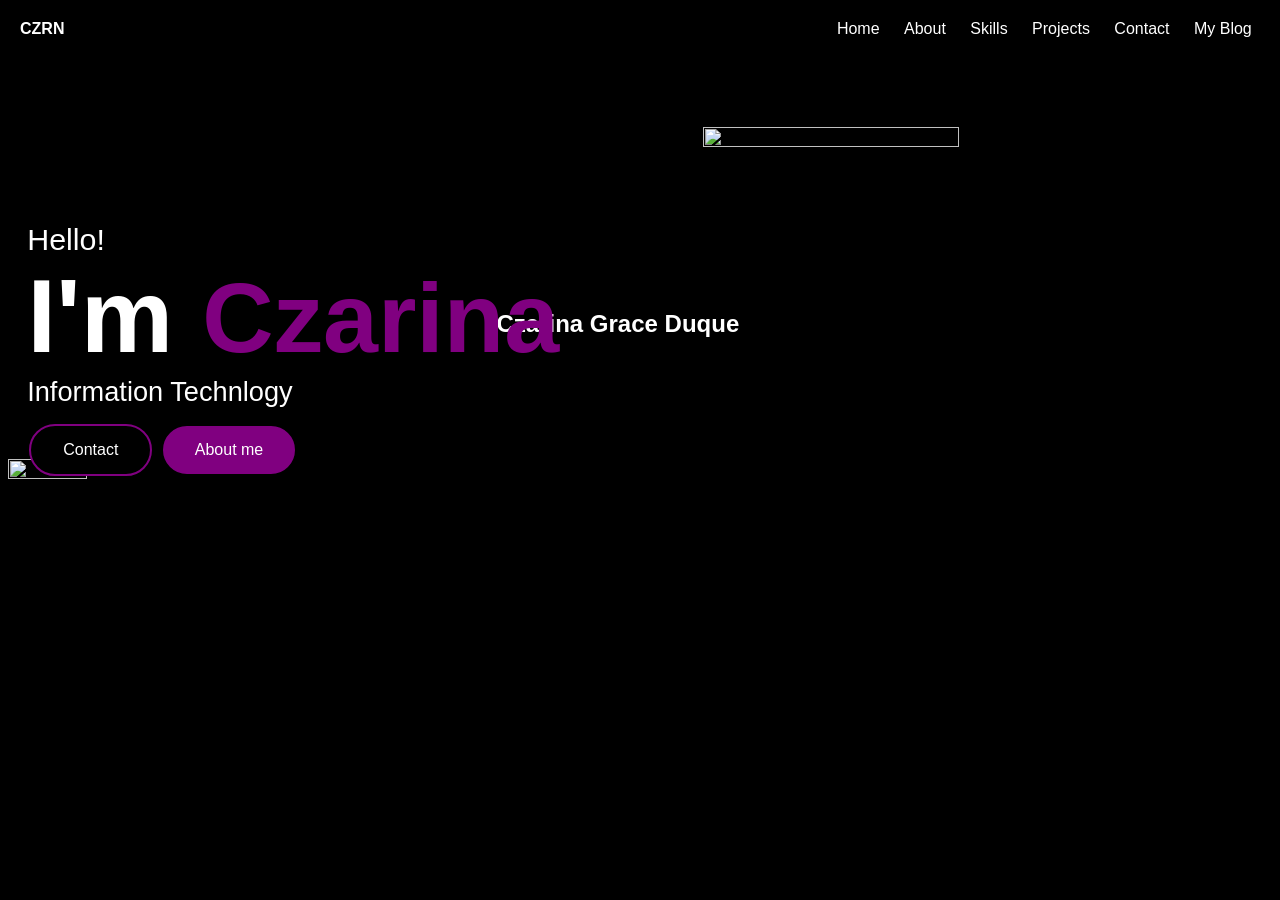
==== index.html @ 0e50b190 "Add files via upload" ====
<!DOCTYPE html>
<html lang="en">
<head>
    <meta charset="UTF-8">
    <meta name="viewport" content="width=device-width, initial-scale=1.0">
    <link rel="stylesheet" type="text/css" href="style.css">
    <title>CZARINA</title>
</head>
<body>
    <header>
    <div class="header">
    <nav>
        <ul>
            <li style="margin-right: 60%; font-weight: bolder; padding-bottom: 15%;">CZRN</li>
            <li><a href="#home">Home</a></li>
            <li><a href="#about">About</a></li>
            <li><a href="#">Skills</a></li>
            <li><a href="#">Projects</a></li>
            <li><a href="#">Contact</a></li>
            <li><a href="#">My Blog</a></li>
        </ul>
    </nav>
    </div>
</header>
<br>
<nav id="home">
    <div class="hme">
        <p style="font-size: 190%; margin-bottom: 0; margin-top: 20%;">Hello!</p>
        <span style="font-size: 650%; font-weight: bolder;">I'm <span class="highlight">Czarina</span></span><br>
        <span style="font-size: 170%;">Information Technlogy</span>
        <br>
            <button id="btn1">Contact</button>
            <button id="btn2">About me</button>
    </div>
    <img src="https://i.pinimg.com/originals/49/48/53/494853f33f362ecb252baf6468ddd136.png" id="robin1">
</nav>
<nav id="about">
    <div class="abt">
        <h1 style="text-align: center;">Czarina Grace Duque</h1>
        </div>
        <img src="https://i.pinimg.com/originals/49/48/53/494853f33f362ecb252baf6468ddd136.png" id="robin2">
</nav>
</body>
</html>
---- style.css ----
@media only screen and (min-width: 992px) {

body {
    background-color: black;
    color: white;
}

.header {
    padding: 20px;
    color: white;
    font-family: Verdana, Geneva, Tahoma, sans-serif;
    font-style: normal;
    font-weight: 500;
    position: fixed;
    top: 0;
    left: 0;
    bottom: 25%;
    width: 100%;
    box-shadow: 0 2px 5px rgba(0, 0, 0, 0.1);
    margin-bottom: 15%;
    z-index: 100;
    background-color: black;
    height: 5px;
}


nav ul {
    list-style-type: none;
    padding: 0;
    margin: 0;
}

nav li {
    display: inline-block;
    margin-right: 20px;
}

nav a {
    text-decoration: none;
    color: white;
}

a:hover {
    color: purple;
}

.highlight {
    color: purple;
    font-size: 95%;
}

.hme{
    margin-left: 1.5%;
    font-family: Verdana, Geneva, Tahoma, sans-serif;
    position: absolute;
    margin-top: 7%;
}


#btn1{
    border: 5%;
    border-color: purple;
    border-style: solid;
    border-radius: 50px;
    background-color: black;
    color: white; 
    padding: 15px 32px;
    text-align: center;
    display: inline-block;
    font-size: 16px;
    margin: 4px 2px;
    cursor: pointer;
    margin-top: 3%;
}

#btn2 {
    border: 5%;
    border-color: black;
    border-style: solid;
    border-radius: 50px;
    background-color: purple;
    color: white; 
    padding: 15px 32px;
    text-align: center;
    display: inline-block;
    font-size: 16px;
    margin: 4px 2px;
    cursor: pointer;
    margin-top: 3%;
}

#robin1 {
    margin: 8%;
    height: 75%;
    width: 45%;
    margin-left: 55%;
}
#robin2 {
    margin: 8%;
    height: 65%;
    width: 25%;
    margin-left: 0%;
}
.abt {
    margin-left: 1.5%;
    font-family: Verdana, Geneva, Tahoma, sans-serif;
    margin-right: 5%;
    display: flex-end;
    padding-top: 3%;
}
}
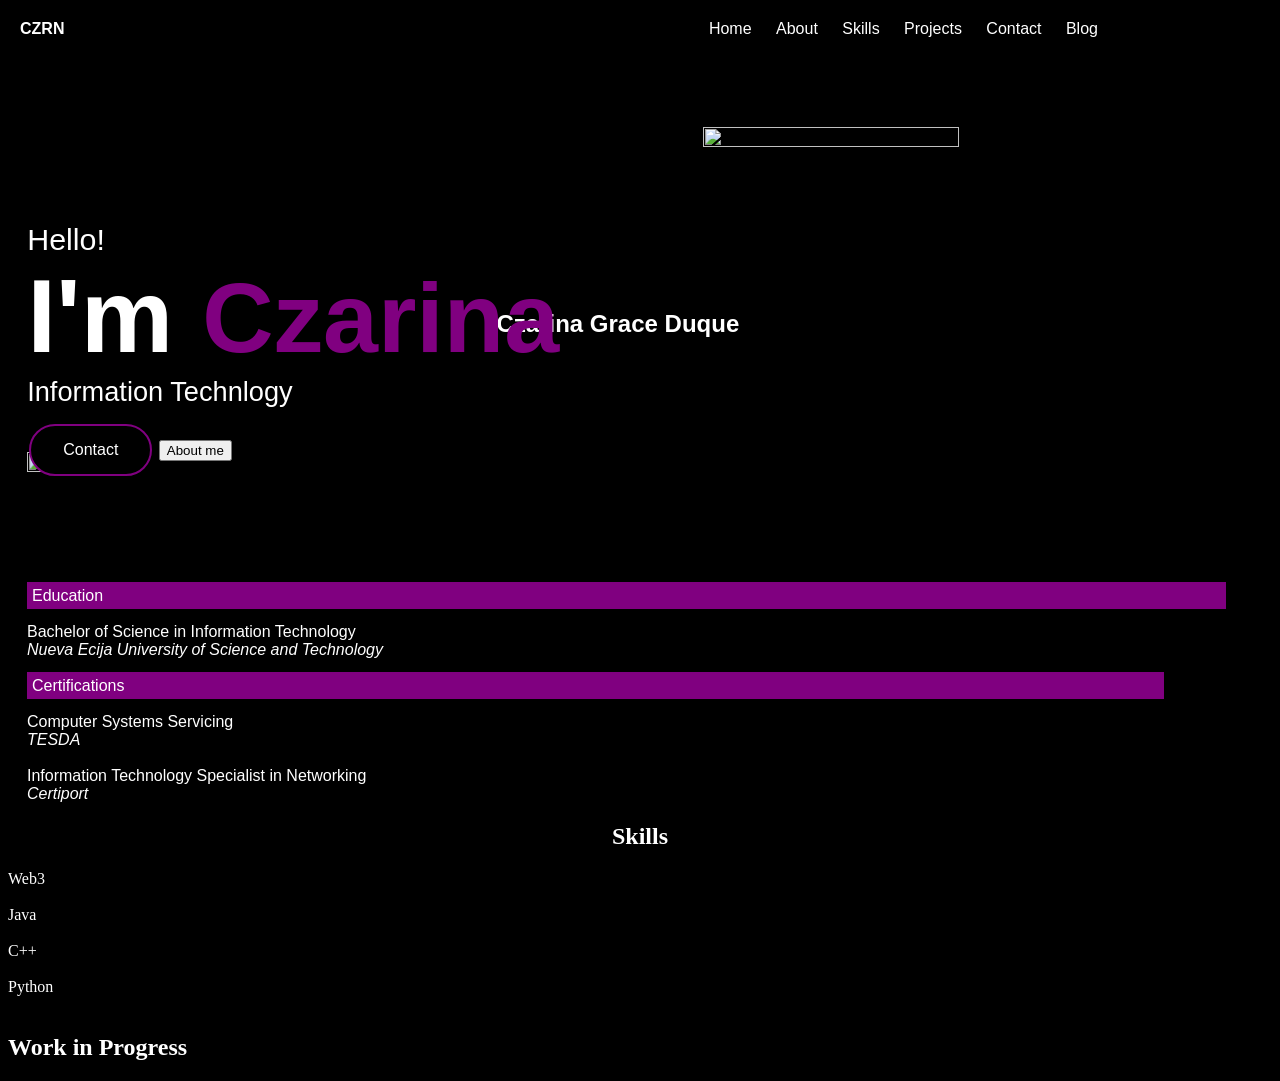
==== commit 11b340d5: "Update index.html" ====
--- a/index.html
+++ b/index.html
@@ -11,13 +11,13 @@
     <div class="header">
     <nav>
         <ul>
-            <li style="margin-right: 60%; font-weight: bolder; padding-bottom: 15%;">CZRN</li>
+            <li style="margin-right: 50%; font-weight: bolder;">CZRN</li>
             <li><a href="#home">Home</a></li>
             <li><a href="#about">About</a></li>
-            <li><a href="#">Skills</a></li>
-            <li><a href="#">Projects</a></li>
+            <li><a href="#skills">Skills</a></li>
+            <li><a href="#proj">Projects</a></li>
             <li><a href="#">Contact</a></li>
-            <li><a href="#">My Blog</a></li>
+            <li><a href="#">Blog</a></li>
         </ul>
     </nav>
     </div>
@@ -30,15 +30,36 @@
         <span style="font-size: 170%;">Information Technlogy</span>
         <br>
             <button id="btn1">Contact</button>
-            <button id="btn2">About me</button>
+            <button type="button" class="btn2" onclick="location.href='#about'">About me</button>
     </div>
     <img src="https://i.pinimg.com/originals/49/48/53/494853f33f362ecb252baf6468ddd136.png" id="robin1">
 </nav>
-<nav id="about">
-    <div class="abt">
+
+<nav id="about" class="abt">
         <h1 style="text-align: center;">Czarina Grace Duque</h1>
-        </div>
-        <img src="https://i.pinimg.com/originals/49/48/53/494853f33f362ecb252baf6468ddd136.png" id="robin2">
+            <form class="form">
+                <img src="https://i.pinimg.com/originals/49/48/53/494853f33f362ecb252baf6468ddd136.png" id="robin2">
+                <p><span style="background-color: purple; padding: 5px; padding-right: 95%;">Education</span><br><br>Bachelor of Science in Information Technology<br><span style="font-style: italic; font-weight: 100; font-size: medium;">Nueva Ecija University of Science and Technology</span><br>
+                <br>
+                <span style="background-color: purple; padding: 5px; padding-right: 88%;">Certifications</span><br><br>Computer Systems Servicing<br><span style="font-style: italic; font-weight: 100; font-size: medium;">TESDA</span><br>
+                <br>Information Technology Specialist in Networking<br><span style="font-style: italic; font-weight: 100; font-size: medium;">Certiport</span><br></p>
+            </form>
+</nav>
+
+<nav id="skills" class="skls">
+    <h1 style="text-align: center;">Skills</h1>
+    <div class="bar-graph">
+        <div class="bar" style="width: 60%; height: 10%;">Web3</div><br>
+        <div class="bar" style="width: 80%; height: 10%;">Java</div><br>
+        <div class="bar" style="width: 40%; height: 10%;">C++</div><br>
+        <div class="bar" style="width: 50%; height: 10%;">Python</div><br>
+    </div>
+</nav>
+
+<nav id="proj">
+    <div class="pros">
+    <h1>Work in Progress</h1>
+    </div>
 </nav>
 </body>
-</html>+</html>
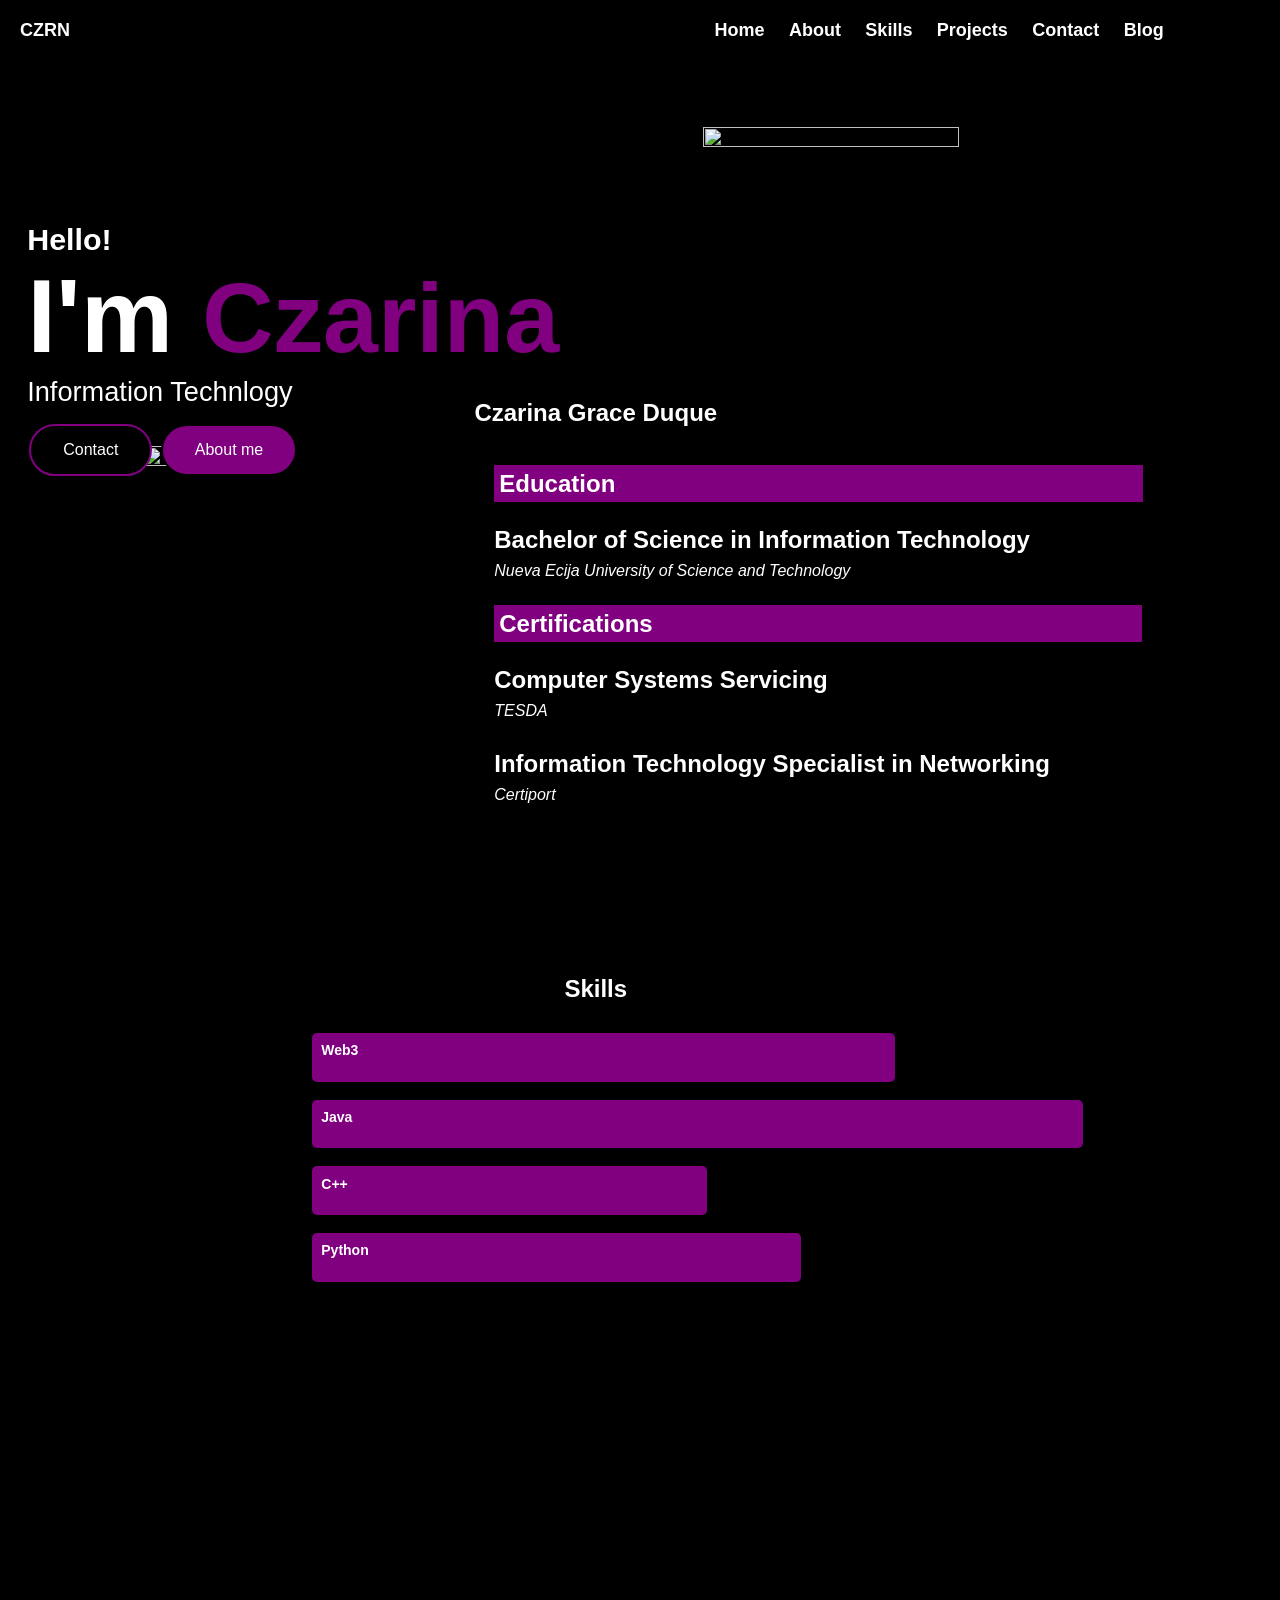
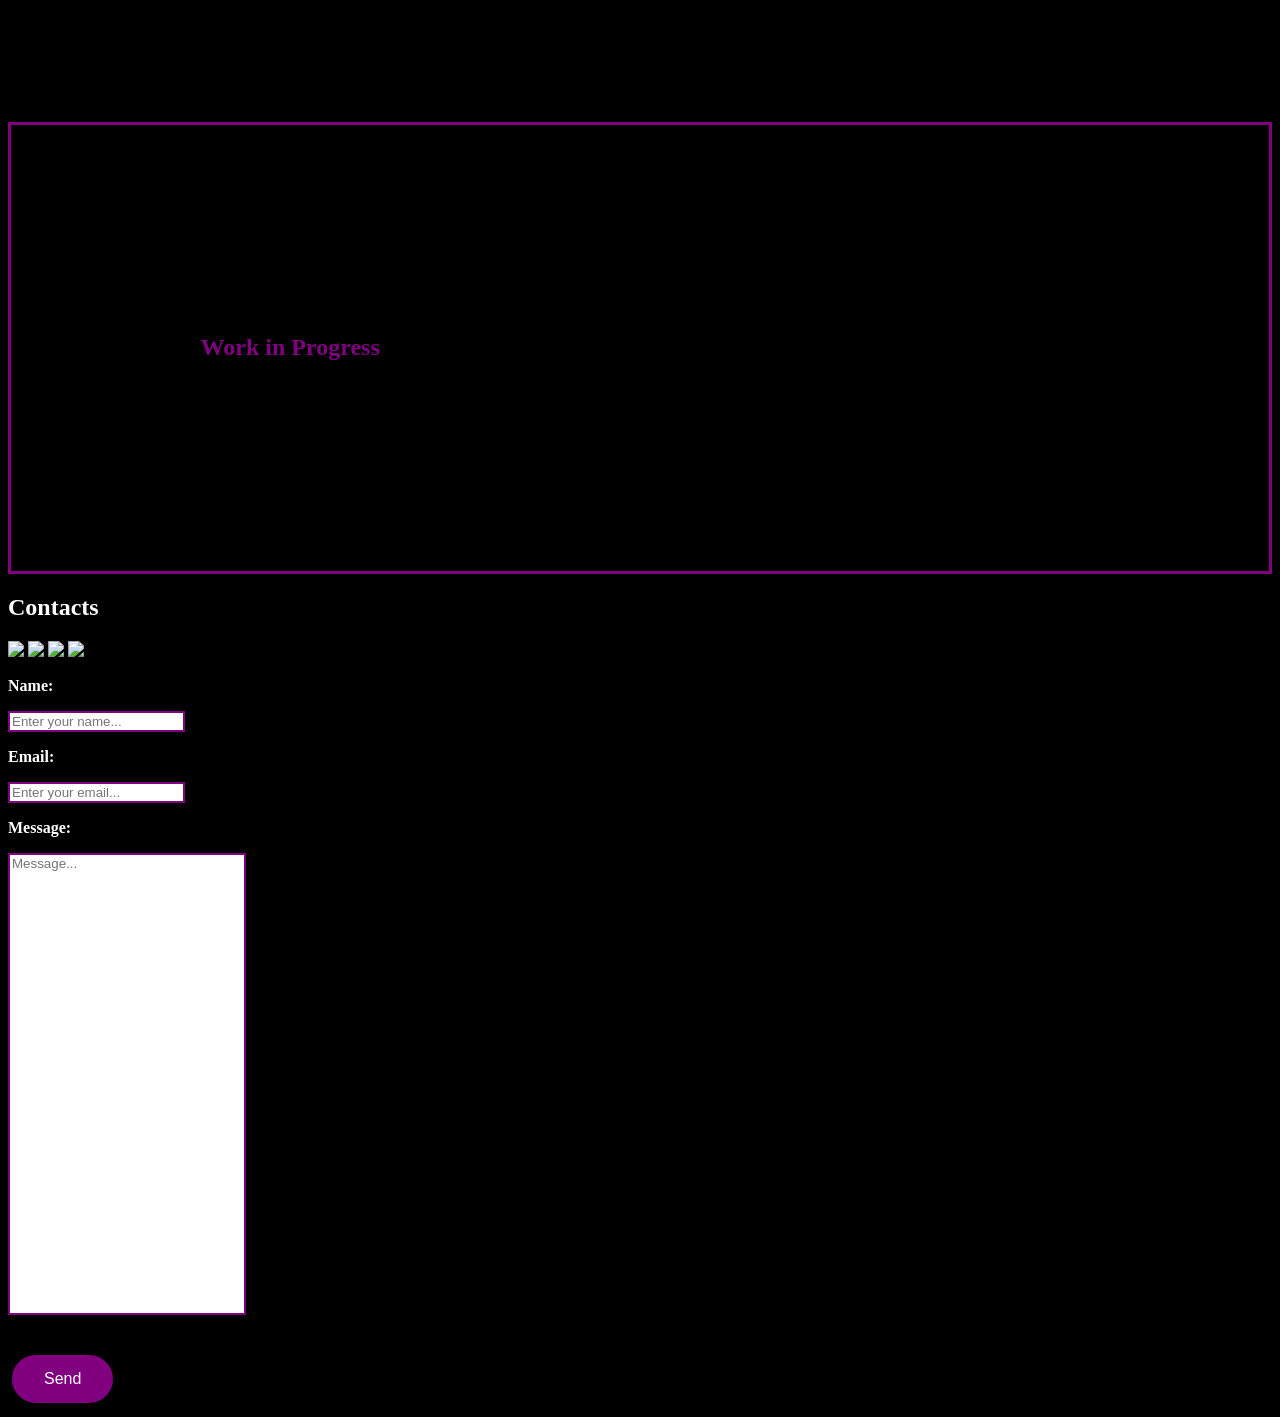
==== commit 2d10d3cc: "Update index.html" ====
--- a/index.html
+++ b/index.html
@@ -12,12 +12,12 @@
     <nav>
         <ul>
             <li style="margin-right: 50%; font-weight: bolder;">CZRN</li>
-            <li><a href="#home">Home</a></li>
-            <li><a href="#about">About</a></li>
-            <li><a href="#skills">Skills</a></li>
-            <li><a href="#proj">Projects</a></li>
-            <li><a href="#">Contact</a></li>
-            <li><a href="#">Blog</a></li>
+            <li><a href="#home" class="a">Home</a></li>
+            <li><a href="#about" class="a">About</a></li>
+            <li><a href="#skills" class="a">Skills</a></li>
+            <li><a href="#proj" class="a">Projects</a></li>
+            <li><a href="#con" class="a">Contact</a></li>
+            <li><a href="#" class="a">Blog</a></li>
         </ul>
     </nav>
     </div>
@@ -45,8 +45,9 @@
                 <br>Information Technology Specialist in Networking<br><span style="font-style: italic; font-weight: 100; font-size: medium;">Certiport</span><br></p>
             </form>
 </nav>
-
-<nav id="skills" class="skls">
+<br>
+<nav id="skills">
+    <div class="skls">
     <h1 style="text-align: center;">Skills</h1>
     <div class="bar-graph">
         <div class="bar" style="width: 60%; height: 10%;">Web3</div><br>
@@ -54,6 +55,7 @@
         <div class="bar" style="width: 40%; height: 10%;">C++</div><br>
         <div class="bar" style="width: 50%; height: 10%;">Python</div><br>
     </div>
+</div>
 </nav>
 
 <nav id="proj">
@@ -61,5 +63,24 @@
     <h1>Work in Progress</h1>
     </div>
 </nav>
+
+<nav id="con">
+    <div class="cont">
+    <h1>Contacts</h1>
+    <a href="https://www.facebook.com/profile.php?id=100069941114314"><img src="https://logodownload.org/wp-content/uploads/2014/09/facebook-logo-1-2.png" class="logo"></a>
+    <a href="https://www.instagram.com/czrnxyz/?next=%2F"><img src="https://www.pngmart.com/files/13/Instagram-Logo-PNG-Image-1.png" class="logo"></a>
+    <a href="https://www.linkedin.com/in/czarina-grace-duque-588763270/"><img src="https://techssocial.net/wp-content/uploads/2016/04/Linkedin.png" class="logo"></a>
+    <a href="https://github.com/c-zarina"><img src="https://cdn3.iconfinder.com/data/icons/inficons/512/github.png" class="logo"></a>
+        <div class="message">
+        <p style="font-size: medium;">Name:</p>
+        <input type="text" style="border: 2px; border-color: purple; border-style: solid;" placeholder="Enter your name..."><br>
+        <p style="font-size: medium;">Email:</p>
+        <input type="email" style="border: 2px; border-color: purple; border-style: solid;" placeholder="Enter your email..."><br>
+        <p style="font-size: medium;">Message:</p>
+        <input type="text" style="border: 2px; border-color: purple; padding-right: 5%; padding-bottom: 35%; border-style: solid; text-align: start;" placeholder="Message..."><br>
+        <button type="submit" class="btn2">Send</button>
+        </div>
+    </div>
+</nav>
 </body>
 </html>
--- a/style.css
+++ b/style.css
@@ -1,4 +1,4 @@
-@media only screen and (min-width: 992px) {
+ 
 
 body {
     background-color: black;
@@ -10,11 +10,11 @@
     color: white;
     font-family: Verdana, Geneva, Tahoma, sans-serif;
     font-style: normal;
-    font-weight: 500;
+    font-weight: bolder;
     position: fixed;
     top: 0;
     left: 0;
-    bottom: 25%;
+    bottom: 15%;
     width: 100%;
     box-shadow: 0 2px 5px rgba(0, 0, 0, 0.1);
     margin-bottom: 15%;
@@ -22,7 +22,6 @@
     background-color: black;
     height: 5px;
 }
-
 
 nav ul {
     list-style-type: none;
@@ -32,7 +31,11 @@
 
 nav li {
     display: inline-block;
+}
+
+nav ul li {
     margin-right: 20px;
+    font-size: 18px;
 }
 
 nav a {
@@ -41,7 +44,8 @@
 }
 
 a:hover {
-    color: purple;
+    background-color: purple;
+    padding: 15%;
 }
 
 .highlight {
@@ -73,7 +77,7 @@
     margin-top: 3%;
 }
 
-#btn2 {
+.btn2 {
     border: 5%;
     border-color: black;
     border-style: solid;
@@ -96,16 +100,64 @@
     margin-left: 55%;
 }
 #robin2 {
-    margin: 8%;
     height: 65%;
     width: 25%;
     margin-left: 0%;
+    padding-left: 0%;
+    padding-right: 5%;
 }
 .abt {
-    margin-left: 1.5%;
     font-family: Verdana, Geneva, Tahoma, sans-serif;
-    margin-right: 5%;
-    display: flex-end;
-    padding-top: 3%;
+    margin-right: 7%;
+    padding-top: 10%;
 }
-}+p {
+    color: white;
+    font-weight: bold;
+    font-size: x-large;
+}
+.form {
+    display: flex;
+    justify-content: center;
+}
+
+.bar-graph {
+    width: 80%;
+    height: 300px;
+    border-radius: 8px;
+    padding: 10px;
+    flex-direction: column;
+    justify-content: center;
+    margin-left: 25%;
+}
+
+.bar {
+    width: 30px;
+    background-color: purple;
+    color: white;
+    border-radius: 5px;
+    font-size: 14px;
+    display: flex;
+    justify-content: center;
+    justify-content: space-between;
+    margin-right: 25%;
+    padding: 1%;
+    font-weight: bold;
+}
+
+.skls {
+    font-family: Verdana, Geneva, Tahoma, sans-serif;
+    margin-right: 7%;
+    margin-top: 10%;
+    margin-bottom: 30%;
+    bottom: 0;
+}
+
+.pros {
+    margin-top: 10%;
+    border: 25%;
+    border-color: purple;
+    border-style: solid;
+    color: purple;
+    padding: 15%
+}
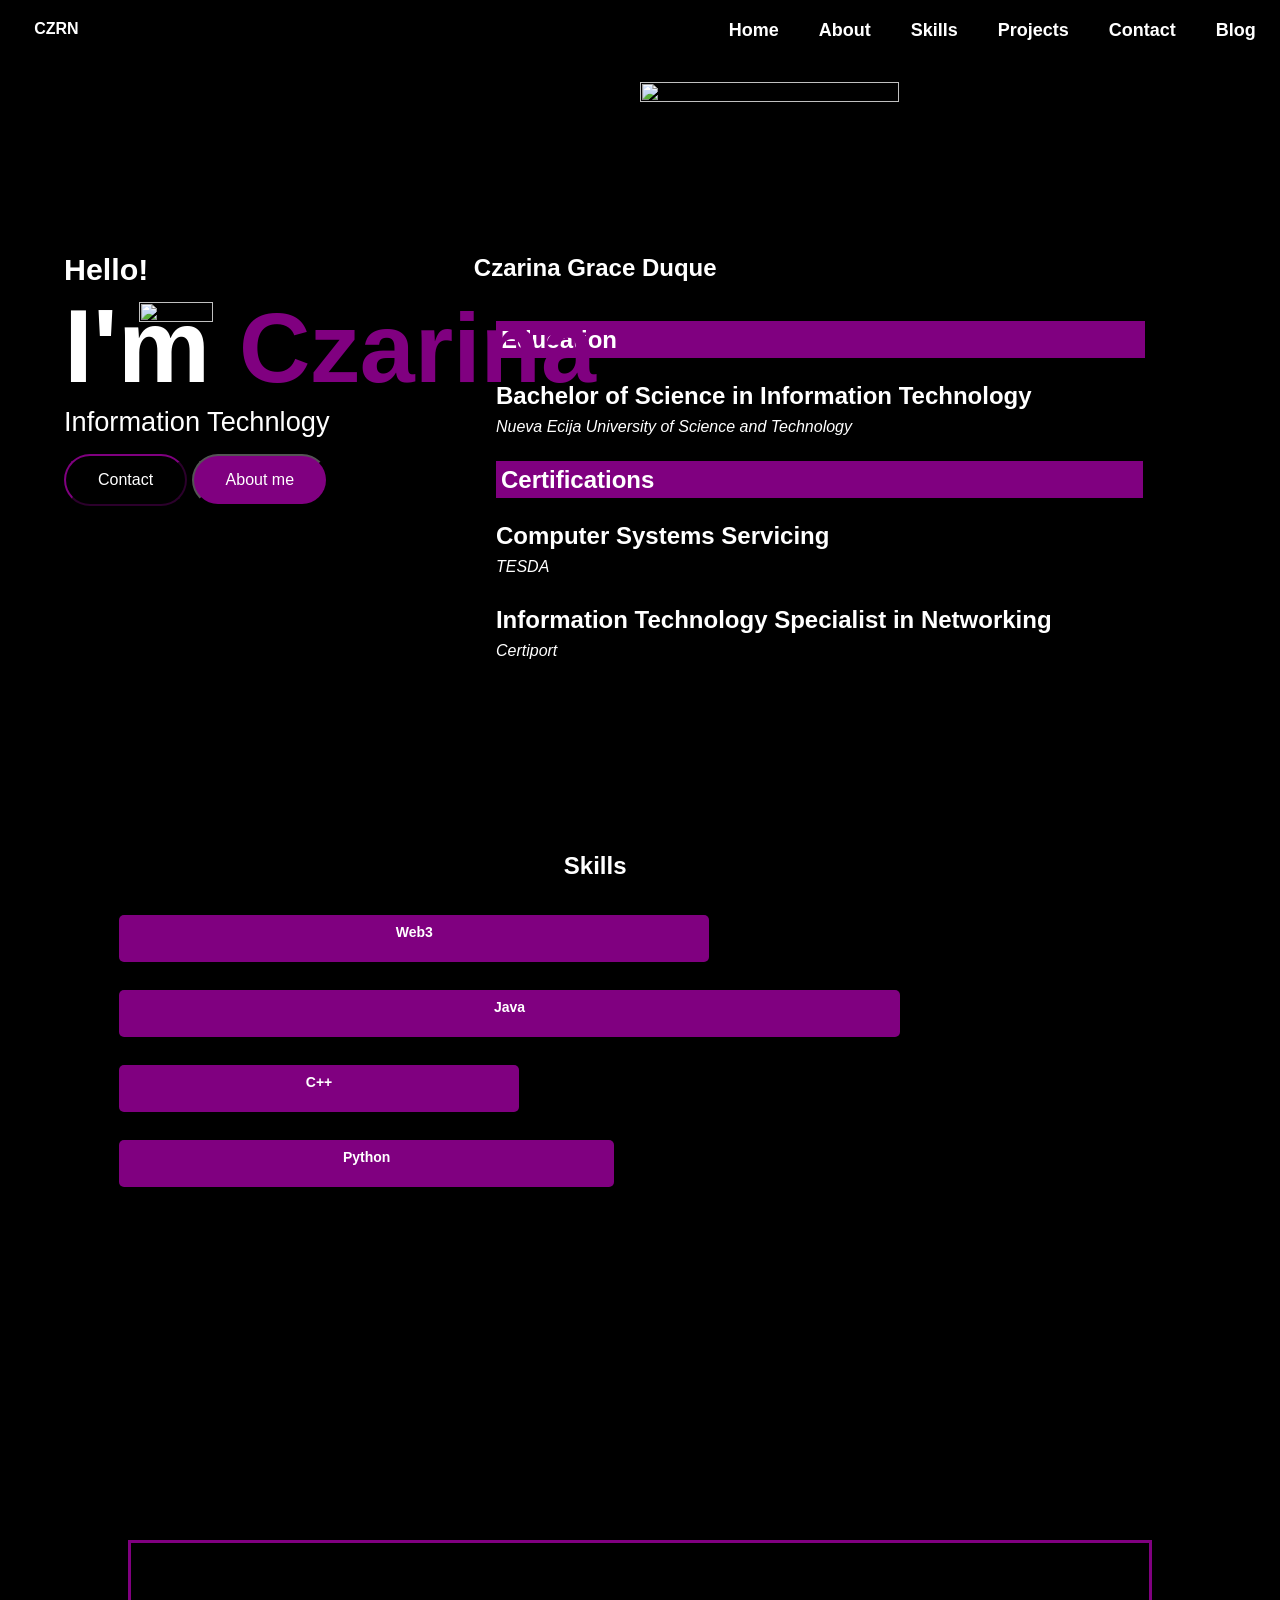
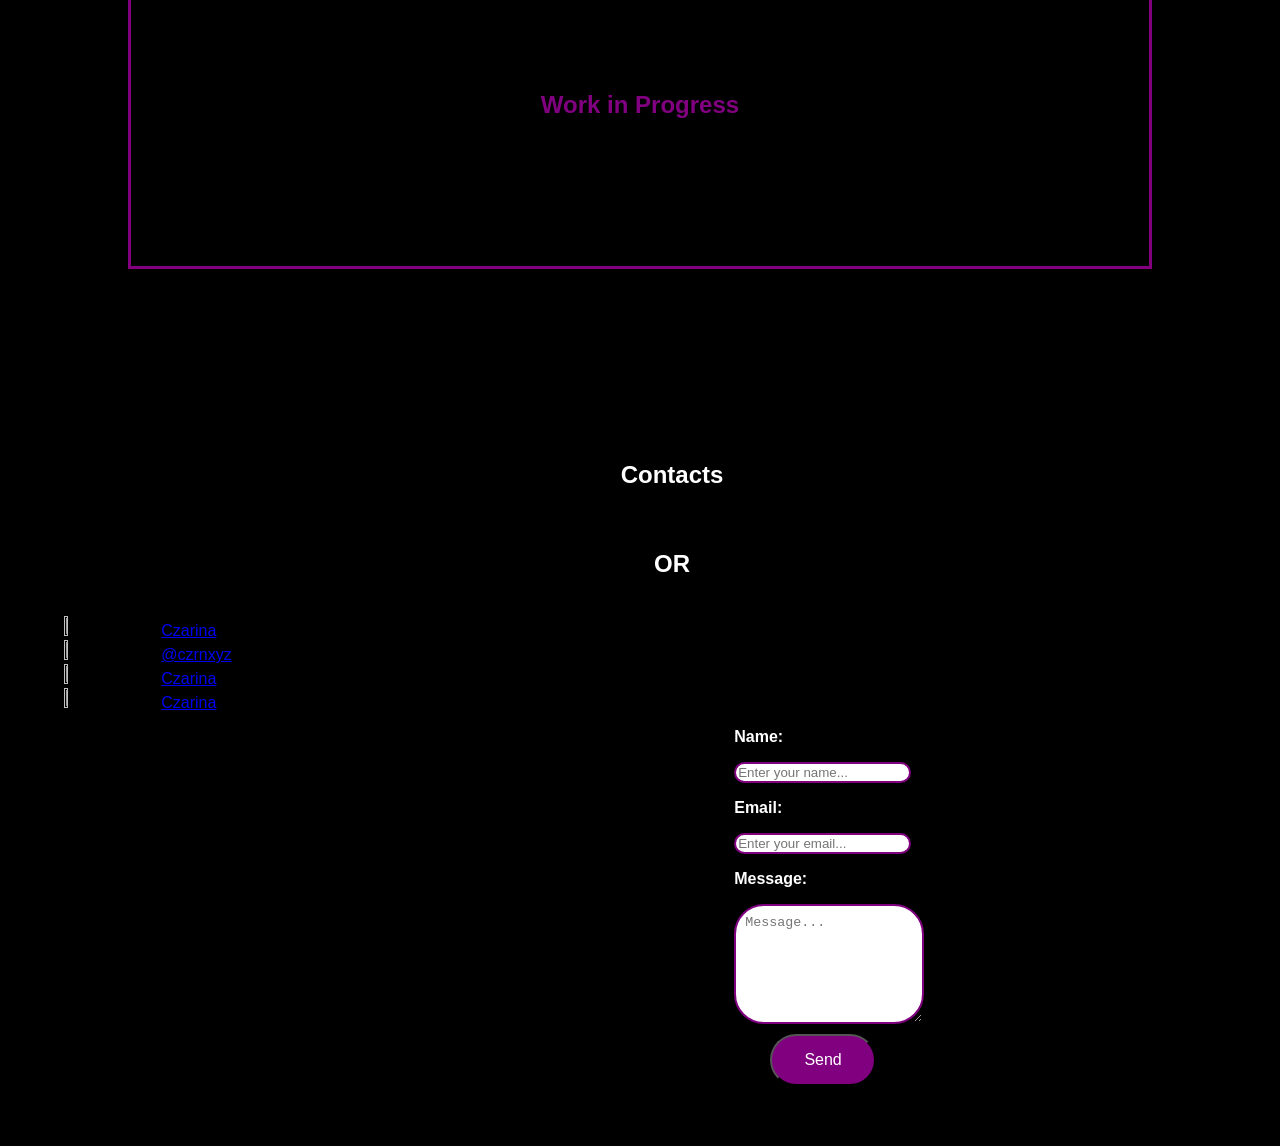
==== commit 55370f26: "Update index.html" ====
--- a/index.html
+++ b/index.html
@@ -29,7 +29,7 @@
         <span style="font-size: 650%; font-weight: bolder;">I'm <span class="highlight">Czarina</span></span><br>
         <span style="font-size: 170%;">Information Technlogy</span>
         <br>
-            <button id="btn1">Contact</button>
+            <button id="btn1" onclick="location.href='#con'">Contact</button>
             <button type="button" class="btn2" onclick="location.href='#about'">About me</button>
     </div>
     <img src="https://i.pinimg.com/originals/49/48/53/494853f33f362ecb252baf6468ddd136.png" id="robin1">
@@ -66,20 +66,25 @@
 
 <nav id="con">
     <div class="cont">
-    <h1>Contacts</h1>
-    <a href="https://www.facebook.com/profile.php?id=100069941114314"><img src="https://logodownload.org/wp-content/uploads/2014/09/facebook-logo-1-2.png" class="logo"></a>
-    <a href="https://www.instagram.com/czrnxyz/?next=%2F"><img src="https://www.pngmart.com/files/13/Instagram-Logo-PNG-Image-1.png" class="logo"></a>
-    <a href="https://www.linkedin.com/in/czarina-grace-duque-588763270/"><img src="https://techssocial.net/wp-content/uploads/2016/04/Linkedin.png" class="logo"></a>
-    <a href="https://github.com/c-zarina"><img src="https://cdn3.iconfinder.com/data/icons/inficons/512/github.png" class="logo"></a>
-        <div class="message">
-        <p style="font-size: medium;">Name:</p>
-        <input type="text" style="border: 2px; border-color: purple; border-style: solid;" placeholder="Enter your name..."><br>
-        <p style="font-size: medium;">Email:</p>
-        <input type="email" style="border: 2px; border-color: purple; border-style: solid;" placeholder="Enter your email..."><br>
-        <p style="font-size: medium;">Message:</p>
-        <input type="text" style="border: 2px; border-color: purple; padding-right: 5%; padding-bottom: 35%; border-style: solid; text-align: start;" placeholder="Message..."><br>
-        <button type="submit" class="btn2">Send</button>
-        </div>
+    <h1 style="text-align: center; margin-bottom: 5%;">Contacts</h1>
+    <h1 style="text-align: center; top: 0;">OR</h1><br>
+    <div class="center">
+    <a href="https://www.facebook.com/profile.php?id=100069941114314"><img src="https://logodownload.org/wp-content/uploads/2014/09/facebook-logo-1-2.png" class="logo">Czarina</a><br>
+    <a href="https://www.instagram.com/czrnxyz/?next=%2F"><img src="https://www.pngmart.com/files/13/Instagram-Logo-PNG-Image-1.png" class="logo">@czrnxyz</a><br>
+    <a href="https://www.linkedin.com/in/czarina-grace-duque-588763270/"><img src="https://techssocial.net/wp-content/uploads/2016/04/Linkedin.png" class="logo">Czarina</a><br>
+    <a href="https://github.com/c-zarina"><img src="https://cdn3.iconfinder.com/data/icons/inficons/512/github.png" class="logo">Czarina</a>
+    </div>
+        <form class="message" action="https://api.web3forms.com/submit" method="POST">
+        <input type="hidden" name="access_key" value="9d262af7-4075-4194-89c5-ce3a320e4140">
+
+        <p style="font-size: medium; color: white;">Name:</p>
+        <input type="text" style="border: 2px; border-color: purple; border-style: solid; border-radius: 50px;" placeholder="Enter your name..." name="name" required><br>
+        <p style="font-size: medium; color: white;">Email:</p>
+        <input type="email" name="email" style="border: 2px; border-color: purple; border-style: solid; border-radius: 50px;" placeholder="Enter your email..." required><br>
+        <p style="font-size: medium; color: white;">Message:</p>
+        <textarea rows="7" type="text" style="border: 2px; border-color: purple; border-style: solid; border-radius: 30px; padding-left: 5%; padding-top: 5%;" placeholder="Message..." name="msg" required></textarea><br>
+        <button type="submit" class="btn2" style="margin-left: 20%;">Send</button>
+        </form>
     </div>
 </nav>
 </body>
--- a/style.css
+++ b/style.css
@@ -1,49 +1,46 @@
- 
-
+/* Global Styles */
 body {
     background-color: black;
     color: white;
-}
-
-.header {
+    font-family: Verdana, Geneva, Tahoma, sans-serif;
+    margin: 0;
+    padding: 0;
+}
+
+header {
     padding: 20px;
     color: white;
-    font-family: Verdana, Geneva, Tahoma, sans-serif;
     font-style: normal;
     font-weight: bolder;
     position: fixed;
     top: 0;
     left: 0;
-    bottom: 15%;
     width: 100%;
     box-shadow: 0 2px 5px rgba(0, 0, 0, 0.1);
-    margin-bottom: 15%;
+    background-color: black;
     z-index: 100;
-    background-color: black;
-    height: 5px;
 }
 
 nav ul {
     list-style-type: none;
     padding: 0;
     margin: 0;
+    display: flex;
+    justify-content: center;
 }
 
 nav li {
-    display: inline-block;
-}
-
-nav ul li {
     margin-right: 20px;
+}
+
+nav .a {
+    text-decoration: none;
+    color: white;
     font-size: 18px;
-}
-
-nav a {
-    text-decoration: none;
-    color: white;
-}
-
-a:hover {
+    padding: 10px;
+}
+
+.a:hover {
     background-color: purple;
     padding: 15%;
 }
@@ -53,52 +50,47 @@
     font-size: 95%;
 }
 
-.hme{
-    margin-left: 1.5%;
+/* Home Section */
+.hme {
     font-family: Verdana, Geneva, Tahoma, sans-serif;
     position: absolute;
-    margin-top: 7%;
-}
-
-
-#btn1{
+    margin-top: 10%;
+    left: 5%;
+    text-align: left;
+}
+
+#btn1, .btn2 {
     border: 5%;
-    border-color: purple;
-    border-style: solid;
     border-radius: 50px;
-    background-color: black;
-    color: white; 
     padding: 15px 32px;
     text-align: center;
-    display: inline-block;
     font-size: 16px;
-    margin: 4px 2px;
     cursor: pointer;
     margin-top: 3%;
 }
 
+#btn1 {
+    background-color: black;
+    color: white;
+    border-color: purple;
+}
+
 .btn2 {
-    border: 5%;
+    background-color: purple;
+    color: white;
     border-color: black;
-    border-style: solid;
-    border-radius: 50px;
-    background-color: purple;
-    color: white; 
-    padding: 15px 32px;
-    text-align: center;
-    display: inline-block;
-    font-size: 16px;
-    margin: 4px 2px;
-    cursor: pointer;
-    margin-top: 3%;
-}
-
+}
+
+/* Responsive Image */
 #robin1 {
-    margin: 8%;
     height: 75%;
     width: 45%;
-    margin-left: 55%;
-}
+    margin-left: 50%;
+    margin-right: auto;
+    display: block;
+    padding-top: 5%;
+}
+
 #robin2 {
     height: 65%;
     width: 25%;
@@ -106,58 +98,182 @@
     padding-left: 0%;
     padding-right: 5%;
 }
+
+/* About Section */
 .abt {
-    font-family: Verdana, Geneva, Tahoma, sans-serif;
     margin-right: 7%;
     padding-top: 10%;
-}
+    font-family: Verdana, Geneva, Tahoma, sans-serif;
+}
+
 p {
     color: white;
     font-weight: bold;
     font-size: x-large;
 }
+
+/* Form Style */
 .form {
     display: flex;
     justify-content: center;
 }
 
+/* Bar Graph */
 .bar-graph {
+    display: flex;
+    flex-direction: column;
     width: 80%;
     height: 300px;
     border-radius: 8px;
     padding: 10px;
-    flex-direction: column;
-    justify-content: center;
-    margin-left: 25%;
+    justify-content: center;
+    margin: 0 auto;
 }
 
 .bar {
-    width: 30px;
     background-color: purple;
     color: white;
     border-radius: 5px;
     font-size: 14px;
     display: flex;
     justify-content: center;
-    justify-content: space-between;
-    margin-right: 25%;
+    margin: 5px 0;
     padding: 1%;
     font-weight: bold;
 }
 
+/* Skills Section */
 .skls {
-    font-family: Verdana, Geneva, Tahoma, sans-serif;
     margin-right: 7%;
-    margin-top: 10%;
-    margin-bottom: 30%;
-    bottom: 0;
-}
-
+    padding-top: 10%;
+}
+
+/* Projects Section */
 .pros {
-    margin-top: 10%;
+    margin: 10%;
+    margin-top: 25%;
     border: 25%;
     border-color: purple;
     border-style: solid;
     color: purple;
-    padding: 15%
-}
+    padding: 10%;
+    text-align: center;
+    margin-bottom: 15%;
+}
+
+.cont {
+    margin-left: 5%;
+    margin-bottom: 15%;
+    font-size: medium;
+}
+
+.message {
+    float: right;
+    margin-right: 30%;
+    margin-bottom: 5%;
+}
+.logo {
+    width: 5%;
+    height: 5%;
+    margin-right: 3%;
+}
+/* Media Queries for Responsiveness */
+@media (max-width: 1200px) {
+    /* For large screens (e.g., desktops) */
+    .hme {
+        margin-left: 5%;
+    }
+
+    #robin1 {
+        width: 40%;
+    }
+
+    #robin2 {
+        width: 20%;
+    }
+
+    .bar-graph {
+        width: 70%;
+    }
+}
+
+@media (max-width: 900px) {
+    /* For medium screens (e.g., tablets) */
+    nav ul {
+        flex-direction: column;
+        align-items: center;
+    }
+
+    nav li {
+        margin-right: 0;
+        margin-bottom: 10px;
+    }
+
+    .hme {
+        margin-left: 5%;
+        font-size: 16px;
+    }
+
+    #robin1 {
+        width: 50%;
+    }
+
+    #robin2 {
+        width: 30%;
+    }
+
+    .bar-graph {
+        width: 90%;
+    }
+
+    .btn2, #btn1 {
+        font-size: 14px;
+        padding: 12px 28px;
+    }
+}
+
+@media (max-width: 600px) {
+    /* For smaller screens (e.g., mobile) */
+    header {
+        color: white;
+        font-style: normal;
+        font-weight: bolder;
+        position: fixed;
+        box-shadow: 0 2px 5px rgba(0, 0, 0, 0.1);
+        background-color: black;
+        z-index: 100;
+    }
+    nav ul {
+        flex-direction: row;
+        justify-content: flex-end;
+        margin-right: 15%;
+    }
+
+    .hme {
+        margin-right: 15%;
+        position: relative;
+    }
+
+    #robin2 {
+        height: 75%;
+        width: 45%;
+        margin-left: 50%;
+        margin-right: auto;
+        margin-top: 10%;
+        display: block;
+    }
+
+    .bar-graph {
+        width: 100%;
+    }
+
+    .btn2, #btn1 {
+        font-size: 12px;
+        padding: 10px 22px;
+    }
+    
+    .skls {
+        justify-content: center;
+        margin-left: 25%;
+    }
+}
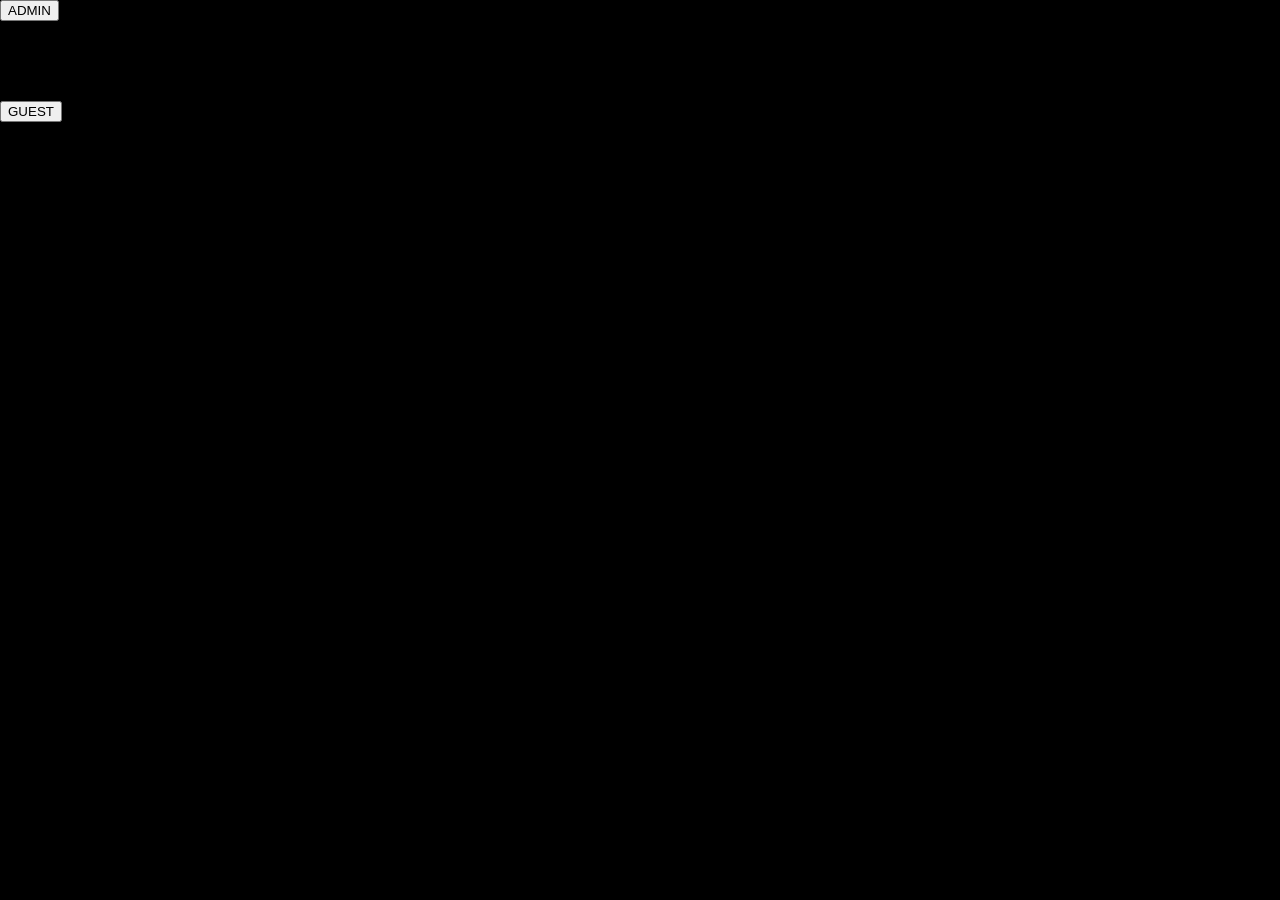
==== commit beb29ab5: "Update index.html" ====
--- a/index.html
+++ b/index.html
@@ -2,90 +2,16 @@
 <html lang="en">
 <head>
     <meta charset="UTF-8">
-    <meta name="viewport" content="width=device-width, initial-scale=1.0">
-    <link rel="stylesheet" type="text/css" href="style.css">
-    <title>CZARINA</title>
+    <title>Portfolio</title>
+    <link rel="stylesheet" href="style.css">
 </head>
-<body>
-    <header>
-    <div class="header">
-    <nav>
-        <ul>
-            <li style="margin-right: 50%; font-weight: bolder;">CZRN</li>
-            <li><a href="#home" class="a">Home</a></li>
-            <li><a href="#about" class="a">About</a></li>
-            <li><a href="#skills" class="a">Skills</a></li>
-            <li><a href="#proj" class="a">Projects</a></li>
-            <li><a href="#con" class="a">Contact</a></li>
-            <li><a href="#" class="a">Blog</a></li>
-        </ul>
-    </nav>
+<body class="landingpage-body">
+    <div class="choices">
+    <button class="btnlanding" onClick="admin()">ADMIN</button>
+    <br>
+    <span><h1 style="opacity: 0%;">. </h1></span>
+    <a href="guest.html" ><button class="btnlanding">GUEST</button></a>
     </div>
-</header>
-<br>
-<nav id="home">
-    <div class="hme">
-        <p style="font-size: 190%; margin-bottom: 0; margin-top: 20%;">Hello!</p>
-        <span style="font-size: 650%; font-weight: bolder;">I'm <span class="highlight">Czarina</span></span><br>
-        <span style="font-size: 170%;">Information Technlogy</span>
-        <br>
-            <button id="btn1" onclick="location.href='#con'">Contact</button>
-            <button type="button" class="btn2" onclick="location.href='#about'">About me</button>
-    </div>
-    <img src="https://i.pinimg.com/originals/49/48/53/494853f33f362ecb252baf6468ddd136.png" id="robin1">
-</nav>
-
-<nav id="about" class="abt">
-        <h1 style="text-align: center;">Czarina Grace Duque</h1>
-            <form class="form">
-                <img src="https://i.pinimg.com/originals/49/48/53/494853f33f362ecb252baf6468ddd136.png" id="robin2">
-                <p><span style="background-color: purple; padding: 5px; padding-right: 95%;">Education</span><br><br>Bachelor of Science in Information Technology<br><span style="font-style: italic; font-weight: 100; font-size: medium;">Nueva Ecija University of Science and Technology</span><br>
-                <br>
-                <span style="background-color: purple; padding: 5px; padding-right: 88%;">Certifications</span><br><br>Computer Systems Servicing<br><span style="font-style: italic; font-weight: 100; font-size: medium;">TESDA</span><br>
-                <br>Information Technology Specialist in Networking<br><span style="font-style: italic; font-weight: 100; font-size: medium;">Certiport</span><br></p>
-            </form>
-</nav>
-<br>
-<nav id="skills">
-    <div class="skls">
-    <h1 style="text-align: center;">Skills</h1>
-    <div class="bar-graph">
-        <div class="bar" style="width: 60%; height: 10%;">Web3</div><br>
-        <div class="bar" style="width: 80%; height: 10%;">Java</div><br>
-        <div class="bar" style="width: 40%; height: 10%;">C++</div><br>
-        <div class="bar" style="width: 50%; height: 10%;">Python</div><br>
-    </div>
-</div>
-</nav>
-
-<nav id="proj">
-    <div class="pros">
-    <h1>Work in Progress</h1>
-    </div>
-</nav>
-
-<nav id="con">
-    <div class="cont">
-    <h1 style="text-align: center; margin-bottom: 5%;">Contacts</h1>
-    <h1 style="text-align: center; top: 0;">OR</h1><br>
-    <div class="center">
-    <a href="https://www.facebook.com/profile.php?id=100069941114314"><img src="https://logodownload.org/wp-content/uploads/2014/09/facebook-logo-1-2.png" class="logo">Czarina</a><br>
-    <a href="https://www.instagram.com/czrnxyz/?next=%2F"><img src="https://www.pngmart.com/files/13/Instagram-Logo-PNG-Image-1.png" class="logo">@czrnxyz</a><br>
-    <a href="https://www.linkedin.com/in/czarina-grace-duque-588763270/"><img src="https://techssocial.net/wp-content/uploads/2016/04/Linkedin.png" class="logo">Czarina</a><br>
-    <a href="https://github.com/c-zarina"><img src="https://cdn3.iconfinder.com/data/icons/inficons/512/github.png" class="logo">Czarina</a>
-    </div>
-        <form class="message" action="https://api.web3forms.com/submit" method="POST">
-        <input type="hidden" name="access_key" value="9d262af7-4075-4194-89c5-ce3a320e4140">
-
-        <p style="font-size: medium; color: white;">Name:</p>
-        <input type="text" style="border: 2px; border-color: purple; border-style: solid; border-radius: 50px;" placeholder="Enter your name..." name="name" required><br>
-        <p style="font-size: medium; color: white;">Email:</p>
-        <input type="email" name="email" style="border: 2px; border-color: purple; border-style: solid; border-radius: 50px;" placeholder="Enter your email..." required><br>
-        <p style="font-size: medium; color: white;">Message:</p>
-        <textarea rows="7" type="text" style="border: 2px; border-color: purple; border-style: solid; border-radius: 30px; padding-left: 5%; padding-top: 5%;" placeholder="Message..." name="msg" required></textarea><br>
-        <button type="submit" class="btn2" style="margin-left: 20%;">Send</button>
-        </form>
-    </div>
-</nav>
+    <script src="script.js"></script>
 </body>
 </html>
--- a/style.css
+++ b/style.css
@@ -60,7 +60,7 @@
 }
 
 #btn1, .btn2 {
-    border: 5%;
+    border: none;
     border-radius: 50px;
     padding: 15px 32px;
     text-align: center;
@@ -72,13 +72,13 @@
 #btn1 {
     background-color: black;
     color: white;
+    border-style: solid;
     border-color: purple;
 }
 
 .btn2 {
     background-color: purple;
     color: white;
-    border-color: black;
 }
 
 /* Responsive Image */
@@ -165,17 +165,34 @@
     margin-left: 5%;
     margin-bottom: 15%;
     font-size: medium;
+    position: relative;
+    margin-top: 10%;
 }
 
 .message {
-    float: right;
-    margin-right: 30%;
-    margin-bottom: 5%;
+    background: linear-gradient(rgba(128, 0, 128, 0.5), rgb(255, 255, 255));
+    padding-bottom: 3%;
+    border-radius: 5%;
+    padding-left: 6%;
+    padding-right: 6%;
+    padding-top: 1%;
+    top: 0;
+    position: absolute;
+    margin-left: 60%;
+    margin-top: 5%;
 }
 .logo {
     width: 5%;
     height: 5%;
-    margin-right: 3%;
+    margin-bottom: 1%;
+    position: relative;
+}
+.logostyle {
+    position: relative;
+    flex-direction: column;
+}
+.center {
+    margin-left: 20%;
 }
 /* Media Queries for Responsiveness */
 @media (max-width: 1200px) {
